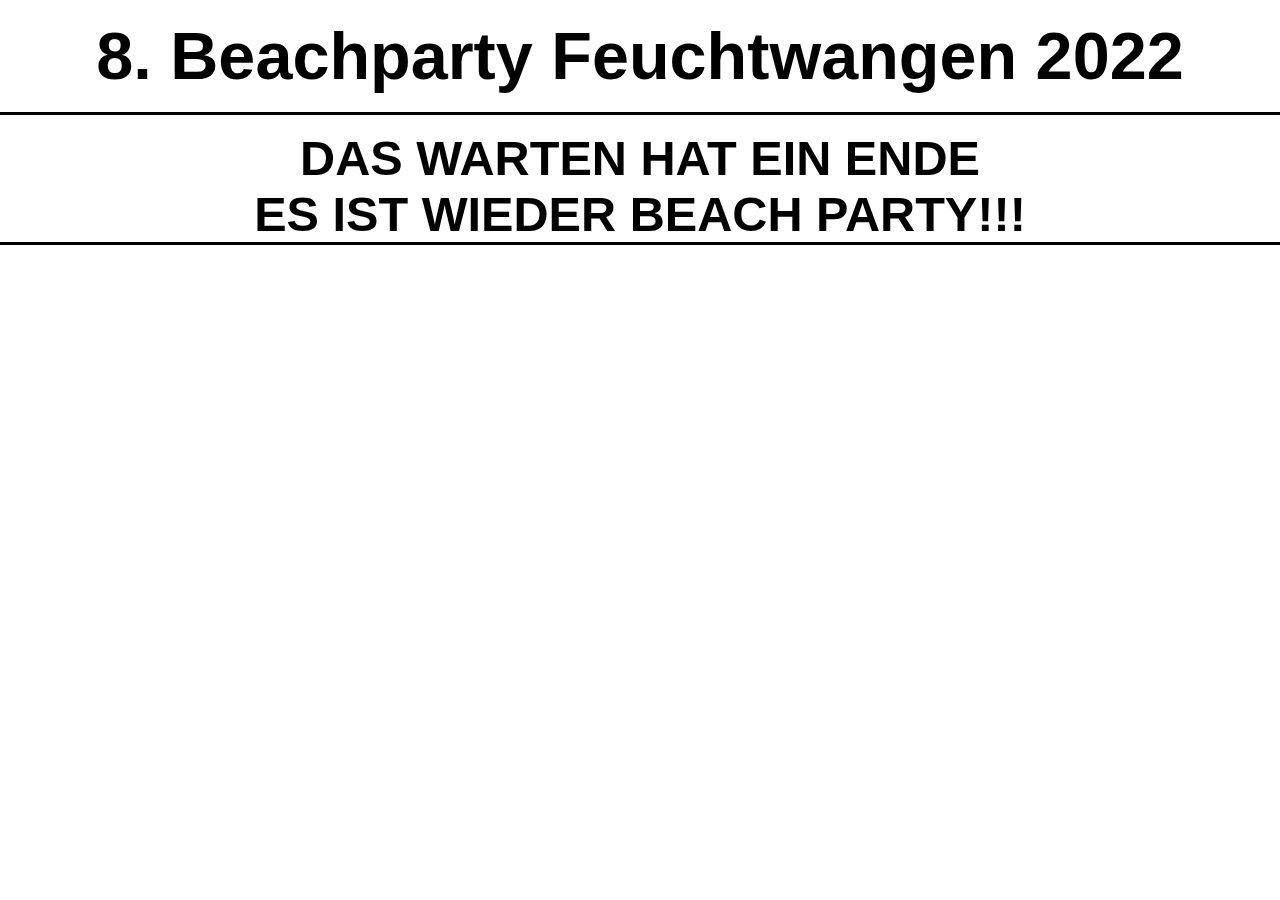
==== index.html @ 919cfe65 "init" ====
<!DOCTYPE html>
<html lang="de-DE" dir="ltr">
	<head>
		<meta charset="UTF-8"/>
		<title>Beachparty Feuchtwangen 2022</title>
		<meta http-equiv="x-ua-compatible" content="IE=edge" />
		<meta name="viewport" content="width=device-width, initial-scale=1" />
		<link rel="stylesheet" href="main.css" />
	</head>
	<body>
		<img src="images/beachparty-feuchtwangen-2022.jpg" alt="Facebook-Veranstaltung Beachparty 2022 in Feuchtwangen" title="Beachparty Veranstaltung 2022 in Feuchtwangen" />
		<h1>8. Beachparty Feuchtwangen 2022</h1>
		<h3>DAS WARTEN HAT EIN ENDE<br/>
		ES IST WIEDER BEACH PARTY!!!</h3>
                <div class="content">
                    <div class="lineup">
                        LINE-UP
                        <ul>
                            <li>
                                DJ Martines
                            </li>
                            <li>
                                DJ beFurious
                            </li>
                        </ul>
                    </div>
                </div>
	</body>
</html>
---- main.css ----
body,html{overflow-x:hidden;width:100%;min-height:100%;margin:0;padding:0;font-family:Inter,Helvetica,Arial}img{width:340%;left:-45%;position:absolute;z-index:-99}h1{color:#000;font-size:5.2vw;text-align:center;padding:0;margin:18px 0 0 0;font-weight:700}h3{font-size:3.8vw;text-align:center;margin:18px 0 0 0;padding:15px 0 0 0;border-top:3px solid #000;border-bottom:3px solid #000}.content{margin:60px 7% 0 7%;color:#fff;font-size:2.45vw}.content .lineup{font-weight:700}.content .lineup ul{font-weight:400;list-style-type:none;padding:0;margin:15px 0 0 0}/*# sourceMappingURL=main.css.map */
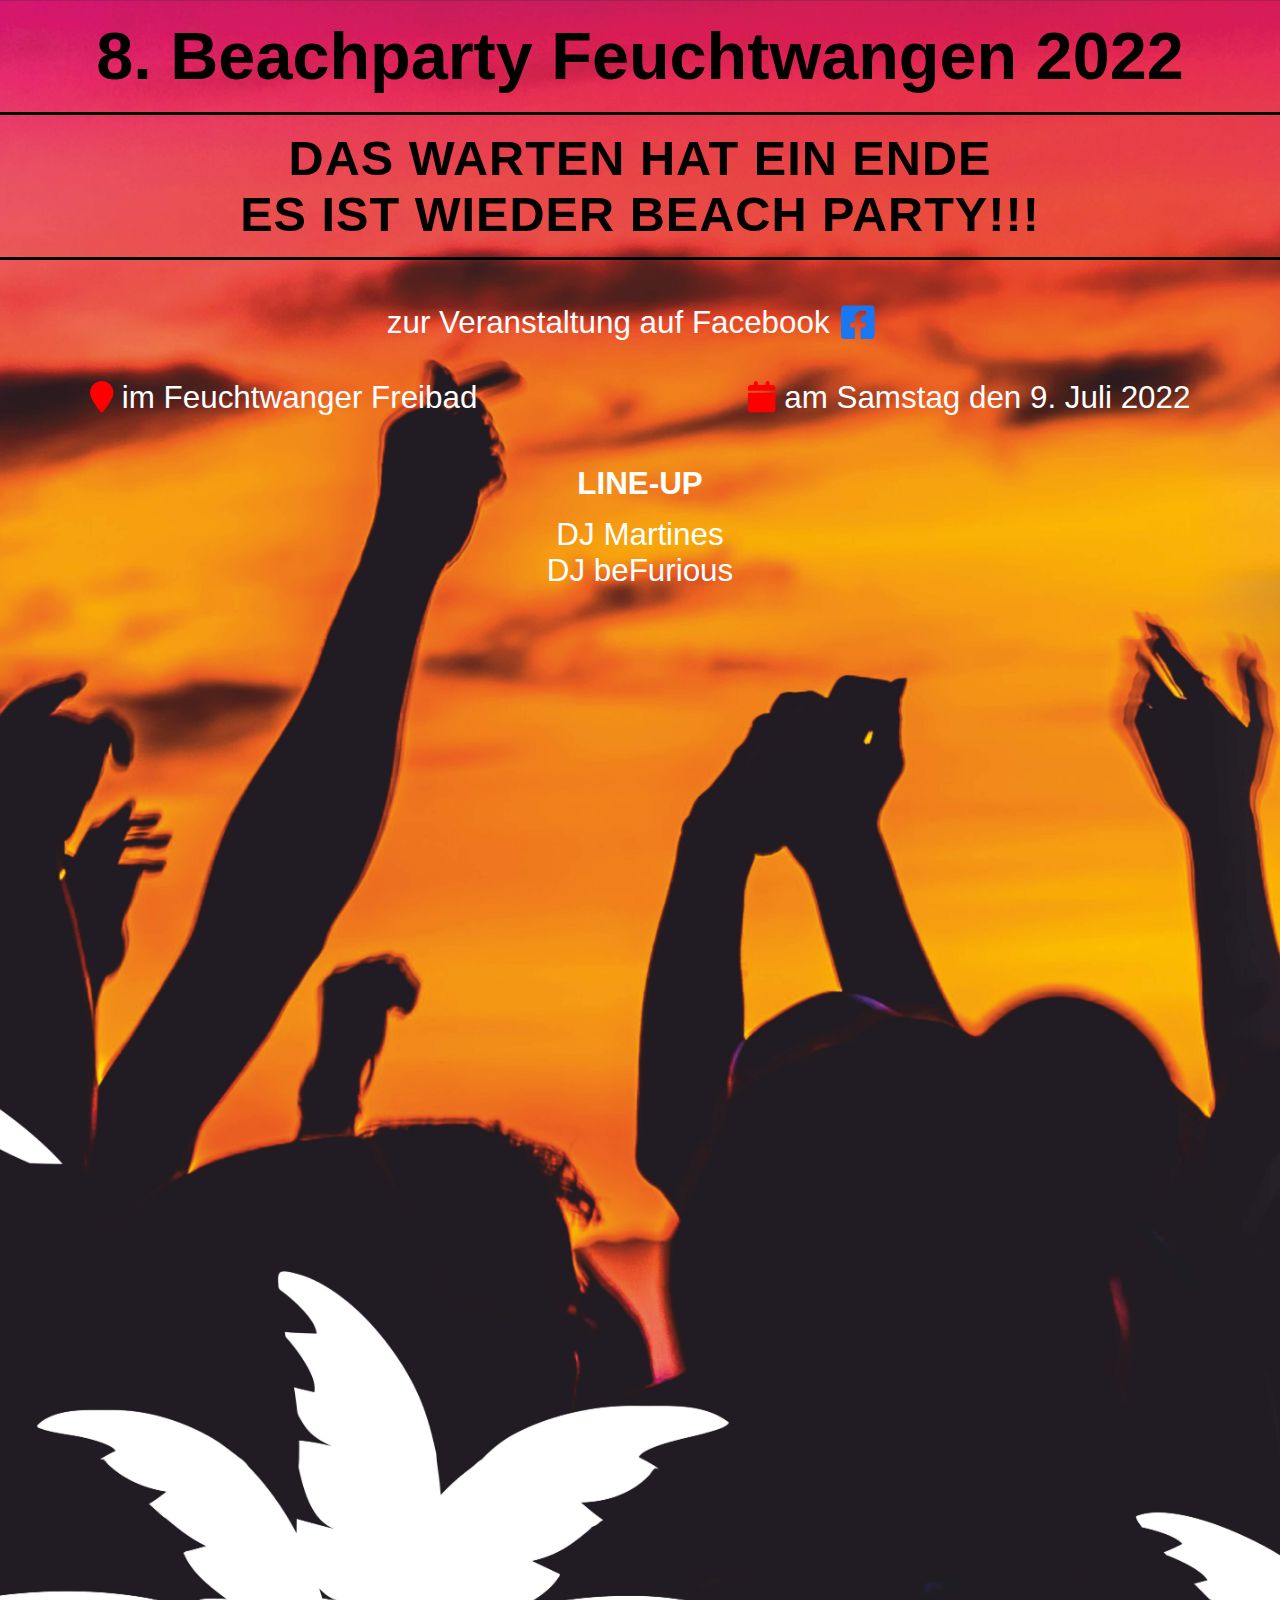
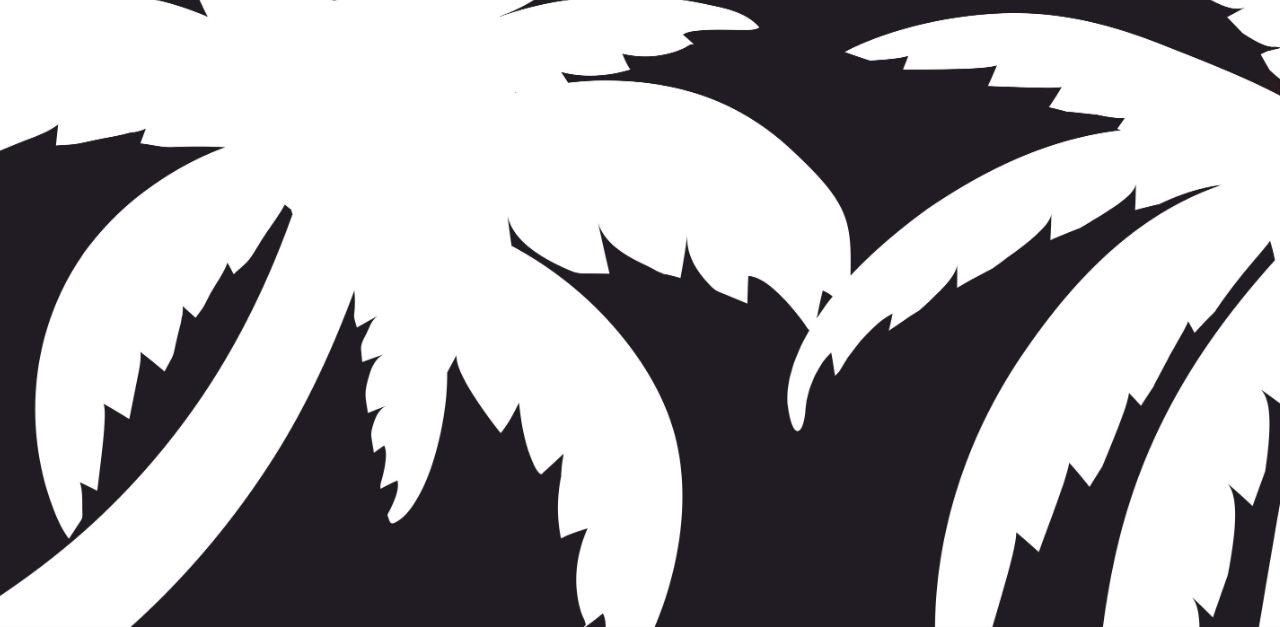
==== commit de02f873: "design ready; mobile next" ====
--- a/index.html
+++ b/index.html
@@ -6,14 +6,36 @@
 		<meta http-equiv="x-ua-compatible" content="IE=edge" />
 		<meta name="viewport" content="width=device-width, initial-scale=1" />
 		<link rel="stylesheet" href="main.css" />
+                <link rel="stylesheet" href="fontawesome-free-6.1.1-web/css/brands.min.css" />
+                <link rel="stylesheet" href="fontawesome-free-6.1.1-web/css/solid.min.css" />
+                
+                <meta name="description" content="Veranstaltung der 8. Beachparty in Feuchtwangen" />
+                <meta name="robots" content="index, follow" />
+                <meta name="keywords" content="Party, Veranstaltung, Feier, Feuchtwangen, Dinkelsbühl, Crailsheim, Ansbach, Beachparty, Festival, DJ, Strand, Beach, Cocktail, Bier, Rave, Freibad" />
 	</head>
 	<body>
-		<img src="images/beachparty-feuchtwangen-2022.jpg" alt="Facebook-Veranstaltung Beachparty 2022 in Feuchtwangen" title="Beachparty Veranstaltung 2022 in Feuchtwangen" />
+		<img src="images/beachparty-feuchtwangen-2022_small.jpg" alt="Facebook-Veranstaltung Beachparty 2022 in Feuchtwangen" title="Beachparty 2022 in Feuchtwangen" />
 		<h1>8. Beachparty Feuchtwangen 2022</h1>
 		<h3>DAS WARTEN HAT EIN ENDE<br/>
 		ES IST WIEDER BEACH PARTY!!!</h3>
                 <div class="content">
-                    <div class="lineup">
+                    <div class="facebook">
+                        <a href="https://www.facebook.com/events/763265378175447">
+                            <span class="facebook-text">zur Veranstaltung auf Facebook</span>
+                            <div class="facebook-icon-wrapper"><i class="fa-brands fa-facebook-square"></i></div>
+                            <div class="clearfix"></div>
+                        </a>
+                    </div>
+                    <div class="before">
+                        <div class="place">
+                            <div class="icon-wrapper"><i class="fa-solid fa-location-pin"></i></div> im Feuchtwanger Freibad
+                        </div>
+                        <div class="time">
+                            <div class="icon-wrapper"><i class="fa-solid fa-calendar"></i></div> am Samstag den 9. Juli 2022
+                        </div>
+                    </div>
+                    <div class="after">
+                        <div class="lineup">
                         LINE-UP
                         <ul>
                             <li>
@@ -24,6 +46,9 @@
                             </li>
                         </ul>
                     </div>
+                    </div>
                 </div>
+                
+                <script src="fontawesome-free-6.1.1-web/js/all.js" type="text/javascript"></script>
 	</body>
 </html>
--- a/main.css
+++ b/main.css
@@ -1 +1 @@
-body,html{overflow-x:hidden;width:100%;min-height:100%;margin:0;padding:0;font-family:Inter,Helvetica,Arial}img{width:340%;left:-45%;position:absolute;z-index:-99}h1{color:#000;font-size:5.2vw;text-align:center;padding:0;margin:18px 0 0 0;font-weight:700}h3{font-size:3.8vw;text-align:center;margin:18px 0 0 0;padding:15px 0 0 0;border-top:3px solid #000;border-bottom:3px solid #000}.content{margin:60px 7% 0 7%;color:#fff;font-size:2.45vw}.content .lineup{font-weight:700}.content .lineup ul{font-weight:400;list-style-type:none;padding:0;margin:15px 0 0 0}/*# sourceMappingURL=main.css.map */+*{box-sizing:border-box}body,html{overflow-x:hidden;overflow-y:hidden;width:100%;min-height:100%;margin:0;padding:0;font-family:Inter,Helvetica,Arial}img{width:340%;left:-45%;position:absolute;z-index:-99}h1{color:#000;font-size:5.2vw;text-align:center;padding:0;margin:18px 0 0 0;font-weight:700}h3{font-size:3.8vw;text-align:center;margin:18px 0 0 0;padding:15px 0 15px 0;border-top:3px solid #000;border-bottom:3px solid #000;letter-spacing:1px}.content{margin:45px 7% 0 7%;color:#fff;font-size:2.45vw}.content .facebook{text-align:center;margin:0 0 35px 0}.content .facebook a{display:inline-block;color:#fff;text-decoration:none;transition:all .3s ease;transition-property:color,transform;width:46%;text-align:center}.content .facebook a:hover{color:#1b76f2;transform:scale(1.2)}.content .facebook a .facebook-text{float:left}.content .facebook a .facebook-icon-wrapper svg{color:#1b76f2;font-size:3vw;margin:-.3% 0 0 -1.25%}.content .before{display:grid;grid-template-columns:50% 50%}.content .before .time{text-align:right}.content .before .icon-wrapper{display:inline-block;color:red}.content .after{margin:50px 0 0 0;text-align:center}.content .after .lineup{font-weight:700}.content .after .lineup ul{font-weight:400;list-style-type:none;padding:0;margin:15px 0 0 0}.clearfix{margin:0!important;padding:0!important;width:0!important;height:0!important;clear:both}/*# sourceMappingURL=main.css.map */--- a/fontawesome-free-6.1.1-web/css/brands.min.css
+++ b/fontawesome-free-6.1.1-web/css/brands.min.css
@@ -0,0 +1,6 @@
+/*!
+ * Font Awesome Free 6.1.1 by @fontawesome - https://fontawesome.com
+ * License - https://fontawesome.com/license/free (Icons: CC BY 4.0, Fonts: SIL OFL 1.1, Code: MIT License)
+ * Copyright 2022 Fonticons, Inc.
+ */
+:host,:root{--fa-font-brands:normal 400 1em/1 "Font Awesome 6 Brands"}@font-face{font-family:"Font Awesome 6 Brands";font-style:normal;font-weight:400;font-display:block;src:url(../webfonts/fa-brands-400.woff2) format("woff2"),url(../webfonts/fa-brands-400.ttf) format("truetype")}.fa-brands,.fab{font-family:"Font Awesome 6 Brands";font-weight:400}.fa-42-group:before,.fa-innosoft:before{content:"\e080"}.fa-500px:before{content:"\f26e"}.fa-accessible-icon:before{content:"\f368"}.fa-accusoft:before{content:"\f369"}.fa-adn:before{content:"\f170"}.fa-adversal:before{content:"\f36a"}.fa-affiliatetheme:before{content:"\f36b"}.fa-airbnb:before{content:"\f834"}.fa-algolia:before{content:"\f36c"}.fa-alipay:before{content:"\f642"}.fa-amazon:before{content:"\f270"}.fa-amazon-pay:before{content:"\f42c"}.fa-amilia:before{content:"\f36d"}.fa-android:before{content:"\f17b"}.fa-angellist:before{content:"\f209"}.fa-angrycreative:before{content:"\f36e"}.fa-angular:before{content:"\f420"}.fa-app-store:before{content:"\f36f"}.fa-app-store-ios:before{content:"\f370"}.fa-apper:before{content:"\f371"}.fa-apple:before{content:"\f179"}.fa-apple-pay:before{content:"\f415"}.fa-artstation:before{content:"\f77a"}.fa-asymmetrik:before{content:"\f372"}.fa-atlassian:before{content:"\f77b"}.fa-audible:before{content:"\f373"}.fa-autoprefixer:before{content:"\f41c"}.fa-avianex:before{content:"\f374"}.fa-aviato:before{content:"\f421"}.fa-aws:before{content:"\f375"}.fa-bandcamp:before{content:"\f2d5"}.fa-battle-net:before{content:"\f835"}.fa-behance:before{content:"\f1b4"}.fa-behance-square:before{content:"\f1b5"}.fa-bilibili:before{content:"\e3d9"}.fa-bimobject:before{content:"\f378"}.fa-bitbucket:before{content:"\f171"}.fa-bitcoin:before{content:"\f379"}.fa-bity:before{content:"\f37a"}.fa-black-tie:before{content:"\f27e"}.fa-blackberry:before{content:"\f37b"}.fa-blogger:before{content:"\f37c"}.fa-blogger-b:before{content:"\f37d"}.fa-bluetooth:before{content:"\f293"}.fa-bluetooth-b:before{content:"\f294"}.fa-bootstrap:before{content:"\f836"}.fa-bots:before{content:"\e340"}.fa-btc:before{content:"\f15a"}.fa-buffer:before{content:"\f837"}.fa-buromobelexperte:before{content:"\f37f"}.fa-buy-n-large:before{content:"\f8a6"}.fa-buysellads:before{content:"\f20d"}.fa-canadian-maple-leaf:before{content:"\f785"}.fa-cc-amazon-pay:before{content:"\f42d"}.fa-cc-amex:before{content:"\f1f3"}.fa-cc-apple-pay:before{content:"\f416"}.fa-cc-diners-club:before{content:"\f24c"}.fa-cc-discover:before{content:"\f1f2"}.fa-cc-jcb:before{content:"\f24b"}.fa-cc-mastercard:before{content:"\f1f1"}.fa-cc-paypal:before{content:"\f1f4"}.fa-cc-stripe:before{content:"\f1f5"}.fa-cc-visa:before{content:"\f1f0"}.fa-centercode:before{content:"\f380"}.fa-centos:before{content:"\f789"}.fa-chrome:before{content:"\f268"}.fa-chromecast:before{content:"\f838"}.fa-cloudflare:before{content:"\e07d"}.fa-cloudscale:before{content:"\f383"}.fa-cloudsmith:before{content:"\f384"}.fa-cloudversify:before{content:"\f385"}.fa-cmplid:before{content:"\e360"}.fa-codepen:before{content:"\f1cb"}.fa-codiepie:before{content:"\f284"}.fa-confluence:before{content:"\f78d"}.fa-connectdevelop:before{content:"\f20e"}.fa-contao:before{content:"\f26d"}.fa-cotton-bureau:before{content:"\f89e"}.fa-cpanel:before{content:"\f388"}.fa-creative-commons:before{content:"\f25e"}.fa-creative-commons-by:before{content:"\f4e7"}.fa-creative-commons-nc:before{content:"\f4e8"}.fa-creative-commons-nc-eu:before{content:"\f4e9"}.fa-creative-commons-nc-jp:before{content:"\f4ea"}.fa-creative-commons-nd:before{content:"\f4eb"}.fa-creative-commons-pd:before{content:"\f4ec"}.fa-creative-commons-pd-alt:before{content:"\f4ed"}.fa-creative-commons-remix:before{content:"\f4ee"}.fa-creative-commons-sa:before{content:"\f4ef"}.fa-creative-commons-sampling:before{content:"\f4f0"}.fa-creative-commons-sampling-plus:before{content:"\f4f1"}.fa-creative-commons-share:before{content:"\f4f2"}.fa-creative-commons-zero:before{content:"\f4f3"}.fa-critical-role:before{content:"\f6c9"}.fa-css3:before{content:"\f13c"}.fa-css3-alt:before{content:"\f38b"}.fa-cuttlefish:before{content:"\f38c"}.fa-d-and-d:before{content:"\f38d"}.fa-d-and-d-beyond:before{content:"\f6ca"}.fa-dailymotion:before{content:"\e052"}.fa-dashcube:before{content:"\f210"}.fa-deezer:before{content:"\e077"}.fa-delicious:before{content:"\f1a5"}.fa-deploydog:before{content:"\f38e"}.fa-deskpro:before{content:"\f38f"}.fa-dev:before{content:"\f6cc"}.fa-deviantart:before{content:"\f1bd"}.fa-dhl:before{content:"\f790"}.fa-diaspora:before{content:"\f791"}.fa-digg:before{content:"\f1a6"}.fa-digital-ocean:before{content:"\f391"}.fa-discord:before{content:"\f392"}.fa-discourse:before{content:"\f393"}.fa-dochub:before{content:"\f394"}.fa-docker:before{content:"\f395"}.fa-draft2digital:before{content:"\f396"}.fa-dribbble:before{content:"\f17d"}.fa-dribbble-square:before{content:"\f397"}.fa-dropbox:before{content:"\f16b"}.fa-drupal:before{content:"\f1a9"}.fa-dyalog:before{content:"\f399"}.fa-earlybirds:before{content:"\f39a"}.fa-ebay:before{content:"\f4f4"}.fa-edge:before{content:"\f282"}.fa-edge-legacy:before{content:"\e078"}.fa-elementor:before{content:"\f430"}.fa-ello:before{content:"\f5f1"}.fa-ember:before{content:"\f423"}.fa-empire:before{content:"\f1d1"}.fa-envira:before{content:"\f299"}.fa-erlang:before{content:"\f39d"}.fa-ethereum:before{content:"\f42e"}.fa-etsy:before{content:"\f2d7"}.fa-evernote:before{content:"\f839"}.fa-expeditedssl:before{content:"\f23e"}.fa-facebook:before{content:"\f09a"}.fa-facebook-f:before{content:"\f39e"}.fa-facebook-messenger:before{content:"\f39f"}.fa-facebook-square:before{content:"\f082"}.fa-fantasy-flight-games:before{content:"\f6dc"}.fa-fedex:before{content:"\f797"}.fa-fedora:before{content:"\f798"}.fa-figma:before{content:"\f799"}.fa-firefox:before{content:"\f269"}.fa-firefox-browser:before{content:"\e007"}.fa-first-order:before{content:"\f2b0"}.fa-first-order-alt:before{content:"\f50a"}.fa-firstdraft:before{content:"\f3a1"}.fa-flickr:before{content:"\f16e"}.fa-flipboard:before{content:"\f44d"}.fa-fly:before{content:"\f417"}.fa-font-awesome-flag:before,.fa-font-awesome-logo-full:before,.fa-font-awesome:before{content:"\f2b4"}.fa-fonticons:before{content:"\f280"}.fa-fonticons-fi:before{content:"\f3a2"}.fa-fort-awesome:before{content:"\f286"}.fa-fort-awesome-alt:before{content:"\f3a3"}.fa-forumbee:before{content:"\f211"}.fa-foursquare:before{content:"\f180"}.fa-free-code-camp:before{content:"\f2c5"}.fa-freebsd:before{content:"\f3a4"}.fa-fulcrum:before{content:"\f50b"}.fa-galactic-republic:before{content:"\f50c"}.fa-galactic-senate:before{content:"\f50d"}.fa-get-pocket:before{content:"\f265"}.fa-gg:before{content:"\f260"}.fa-gg-circle:before{content:"\f261"}.fa-git:before{content:"\f1d3"}.fa-git-alt:before{content:"\f841"}.fa-git-square:before{content:"\f1d2"}.fa-github:before{content:"\f09b"}.fa-github-alt:before{content:"\f113"}.fa-github-square:before{content:"\f092"}.fa-gitkraken:before{content:"\f3a6"}.fa-gitlab:before{content:"\f296"}.fa-gitter:before{content:"\f426"}.fa-glide:before{content:"\f2a5"}.fa-glide-g:before{content:"\f2a6"}.fa-gofore:before{content:"\f3a7"}.fa-golang:before{content:"\e40f"}.fa-goodreads:before{content:"\f3a8"}.fa-goodreads-g:before{content:"\f3a9"}.fa-google:before{content:"\f1a0"}.fa-google-drive:before{content:"\f3aa"}.fa-google-pay:before{content:"\e079"}.fa-google-play:before{content:"\f3ab"}.fa-google-plus:before{content:"\f2b3"}.fa-google-plus-g:before{content:"\f0d5"}.fa-google-plus-square:before{content:"\f0d4"}.fa-google-wallet:before{content:"\f1ee"}.fa-gratipay:before{content:"\f184"}.fa-grav:before{content:"\f2d6"}.fa-gripfire:before{content:"\f3ac"}.fa-grunt:before{content:"\f3ad"}.fa-guilded:before{content:"\e07e"}.fa-gulp:before{content:"\f3ae"}.fa-hacker-news:before{content:"\f1d4"}.fa-hacker-news-square:before{content:"\f3af"}.fa-hackerrank:before{content:"\f5f7"}.fa-hashnode:before{content:"\e499"}.fa-hips:before{content:"\f452"}.fa-hire-a-helper:before{content:"\f3b0"}.fa-hive:before{content:"\e07f"}.fa-hooli:before{content:"\f427"}.fa-hornbill:before{content:"\f592"}.fa-hotjar:before{content:"\f3b1"}.fa-houzz:before{content:"\f27c"}.fa-html5:before{content:"\f13b"}.fa-hubspot:before{content:"\f3b2"}.fa-ideal:before{content:"\e013"}.fa-imdb:before{content:"\f2d8"}.fa-instagram:before{content:"\f16d"}.fa-instagram-square:before{content:"\e055"}.fa-instalod:before{content:"\e081"}.fa-intercom:before{content:"\f7af"}.fa-internet-explorer:before{content:"\f26b"}.fa-invision:before{content:"\f7b0"}.fa-ioxhost:before{content:"\f208"}.fa-itch-io:before{content:"\f83a"}.fa-itunes:before{content:"\f3b4"}.fa-itunes-note:before{content:"\f3b5"}.fa-java:before{content:"\f4e4"}.fa-jedi-order:before{content:"\f50e"}.fa-jenkins:before{content:"\f3b6"}.fa-jira:before{content:"\f7b1"}.fa-joget:before{content:"\f3b7"}.fa-joomla:before{content:"\f1aa"}.fa-js:before{content:"\f3b8"}.fa-js-square:before{content:"\f3b9"}.fa-jsfiddle:before{content:"\f1cc"}.fa-kaggle:before{content:"\f5fa"}.fa-keybase:before{content:"\f4f5"}.fa-keycdn:before{content:"\f3ba"}.fa-kickstarter:before{content:"\f3bb"}.fa-kickstarter-k:before{content:"\f3bc"}.fa-korvue:before{content:"\f42f"}.fa-laravel:before{content:"\f3bd"}.fa-lastfm:before{content:"\f202"}.fa-lastfm-square:before{content:"\f203"}.fa-leanpub:before{content:"\f212"}.fa-less:before{content:"\f41d"}.fa-line:before{content:"\f3c0"}.fa-linkedin:before{content:"\f08c"}.fa-linkedin-in:before{content:"\f0e1"}.fa-linode:before{content:"\f2b8"}.fa-linux:before{content:"\f17c"}.fa-lyft:before{content:"\f3c3"}.fa-magento:before{content:"\f3c4"}.fa-mailchimp:before{content:"\f59e"}.fa-mandalorian:before{content:"\f50f"}.fa-markdown:before{content:"\f60f"}.fa-mastodon:before{content:"\f4f6"}.fa-maxcdn:before{content:"\f136"}.fa-mdb:before{content:"\f8ca"}.fa-medapps:before{content:"\f3c6"}.fa-medium-m:before,.fa-medium:before{content:"\f23a"}.fa-medrt:before{content:"\f3c8"}.fa-meetup:before{content:"\f2e0"}.fa-megaport:before{content:"\f5a3"}.fa-mendeley:before{content:"\f7b3"}.fa-microblog:before{content:"\e01a"}.fa-microsoft:before{content:"\f3ca"}.fa-mix:before{content:"\f3cb"}.fa-mixcloud:before{content:"\f289"}.fa-mixer:before{content:"\e056"}.fa-mizuni:before{content:"\f3cc"}.fa-modx:before{content:"\f285"}.fa-monero:before{content:"\f3d0"}.fa-napster:before{content:"\f3d2"}.fa-neos:before{content:"\f612"}.fa-nfc-directional:before{content:"\e530"}.fa-nfc-symbol:before{content:"\e531"}.fa-nimblr:before{content:"\f5a8"}.fa-node:before{content:"\f419"}.fa-node-js:before{content:"\f3d3"}.fa-npm:before{content:"\f3d4"}.fa-ns8:before{content:"\f3d5"}.fa-nutritionix:before{content:"\f3d6"}.fa-octopus-deploy:before{content:"\e082"}.fa-odnoklassniki:before{content:"\f263"}.fa-odnoklassniki-square:before{content:"\f264"}.fa-old-republic:before{content:"\f510"}.fa-opencart:before{content:"\f23d"}.fa-openid:before{content:"\f19b"}.fa-opera:before{content:"\f26a"}.fa-optin-monster:before{content:"\f23c"}.fa-orcid:before{content:"\f8d2"}.fa-osi:before{content:"\f41a"}.fa-padlet:before{content:"\e4a0"}.fa-page4:before{content:"\f3d7"}.fa-pagelines:before{content:"\f18c"}.fa-palfed:before{content:"\f3d8"}.fa-patreon:before{content:"\f3d9"}.fa-paypal:before{content:"\f1ed"}.fa-perbyte:before{content:"\e083"}.fa-periscope:before{content:"\f3da"}.fa-phabricator:before{content:"\f3db"}.fa-phoenix-framework:before{content:"\f3dc"}.fa-phoenix-squadron:before{content:"\f511"}.fa-php:before{content:"\f457"}.fa-pied-piper:before{content:"\f2ae"}.fa-pied-piper-alt:before{content:"\f1a8"}.fa-pied-piper-hat:before{content:"\f4e5"}.fa-pied-piper-pp:before{content:"\f1a7"}.fa-pied-piper-square:before{content:"\e01e"}.fa-pinterest:before{content:"\f0d2"}.fa-pinterest-p:before{content:"\f231"}.fa-pinterest-square:before{content:"\f0d3"}.fa-pix:before{content:"\e43a"}.fa-playstation:before{content:"\f3df"}.fa-product-hunt:before{content:"\f288"}.fa-pushed:before{content:"\f3e1"}.fa-python:before{content:"\f3e2"}.fa-qq:before{content:"\f1d6"}.fa-quinscape:before{content:"\f459"}.fa-quora:before{content:"\f2c4"}.fa-r-project:before{content:"\f4f7"}.fa-raspberry-pi:before{content:"\f7bb"}.fa-ravelry:before{content:"\f2d9"}.fa-react:before{content:"\f41b"}.fa-reacteurope:before{content:"\f75d"}.fa-readme:before{content:"\f4d5"}.fa-rebel:before{content:"\f1d0"}.fa-red-river:before{content:"\f3e3"}.fa-reddit:before{content:"\f1a1"}.fa-reddit-alien:before{content:"\f281"}.fa-reddit-square:before{content:"\f1a2"}.fa-redhat:before{content:"\f7bc"}.fa-renren:before{content:"\f18b"}.fa-replyd:before{content:"\f3e6"}.fa-researchgate:before{content:"\f4f8"}.fa-resolving:before{content:"\f3e7"}.fa-rev:before{content:"\f5b2"}.fa-rocketchat:before{content:"\f3e8"}.fa-rockrms:before{content:"\f3e9"}.fa-rust:before{content:"\e07a"}.fa-safari:before{content:"\f267"}.fa-salesforce:before{content:"\f83b"}.fa-sass:before{content:"\f41e"}.fa-schlix:before{content:"\f3ea"}.fa-screenpal:before{content:"\e570"}.fa-scribd:before{content:"\f28a"}.fa-searchengin:before{content:"\f3eb"}.fa-sellcast:before{content:"\f2da"}.fa-sellsy:before{content:"\f213"}.fa-servicestack:before{content:"\f3ec"}.fa-shirtsinbulk:before{content:"\f214"}.fa-shopify:before{content:"\e057"}.fa-shopware:before{content:"\f5b5"}.fa-simplybuilt:before{content:"\f215"}.fa-sistrix:before{content:"\f3ee"}.fa-sith:before{content:"\f512"}.fa-sitrox:before{content:"\e44a"}.fa-sketch:before{content:"\f7c6"}.fa-skyatlas:before{content:"\f216"}.fa-skype:before{content:"\f17e"}.fa-slack-hash:before,.fa-slack:before{content:"\f198"}.fa-slideshare:before{content:"\f1e7"}.fa-snapchat-ghost:before,.fa-snapchat:before{content:"\f2ab"}.fa-snapchat-square:before{content:"\f2ad"}.fa-soundcloud:before{content:"\f1be"}.fa-sourcetree:before{content:"\f7d3"}.fa-speakap:before{content:"\f3f3"}.fa-speaker-deck:before{content:"\f83c"}.fa-spotify:before{content:"\f1bc"}.fa-square-font-awesome:before{content:"\f425"}.fa-font-awesome-alt:before,.fa-square-font-awesome-stroke:before{content:"\f35c"}.fa-squarespace:before{content:"\f5be"}.fa-stack-exchange:before{content:"\f18d"}.fa-stack-overflow:before{content:"\f16c"}.fa-stackpath:before{content:"\f842"}.fa-staylinked:before{content:"\f3f5"}.fa-steam:before{content:"\f1b6"}.fa-steam-square:before{content:"\f1b7"}.fa-steam-symbol:before{content:"\f3f6"}.fa-sticker-mule:before{content:"\f3f7"}.fa-strava:before{content:"\f428"}.fa-stripe:before{content:"\f429"}.fa-stripe-s:before{content:"\f42a"}.fa-studiovinari:before{content:"\f3f8"}.fa-stumbleupon:before{content:"\f1a4"}.fa-stumbleupon-circle:before{content:"\f1a3"}.fa-superpowers:before{content:"\f2dd"}.fa-supple:before{content:"\f3f9"}.fa-suse:before{content:"\f7d6"}.fa-swift:before{content:"\f8e1"}.fa-symfony:before{content:"\f83d"}.fa-teamspeak:before{content:"\f4f9"}.fa-telegram-plane:before,.fa-telegram:before{content:"\f2c6"}.fa-tencent-weibo:before{content:"\f1d5"}.fa-the-red-yeti:before{content:"\f69d"}.fa-themeco:before{content:"\f5c6"}.fa-themeisle:before{content:"\f2b2"}.fa-think-peaks:before{content:"\f731"}.fa-tiktok:before{content:"\e07b"}.fa-trade-federation:before{content:"\f513"}.fa-trello:before{content:"\f181"}.fa-tumblr:before{content:"\f173"}.fa-tumblr-square:before{content:"\f174"}.fa-twitch:before{content:"\f1e8"}.fa-twitter:before{content:"\f099"}.fa-twitter-square:before{content:"\f081"}.fa-typo3:before{content:"\f42b"}.fa-uber:before{content:"\f402"}.fa-ubuntu:before{content:"\f7df"}.fa-uikit:before{content:"\f403"}.fa-umbraco:before{content:"\f8e8"}.fa-uncharted:before{content:"\e084"}.fa-uniregistry:before{content:"\f404"}.fa-unity:before{content:"\e049"}.fa-unsplash:before{content:"\e07c"}.fa-untappd:before{content:"\f405"}.fa-ups:before{content:"\f7e0"}.fa-usb:before{content:"\f287"}.fa-usps:before{content:"\f7e1"}.fa-ussunnah:before{content:"\f407"}.fa-vaadin:before{content:"\f408"}.fa-viacoin:before{content:"\f237"}.fa-viadeo:before{content:"\f2a9"}.fa-viadeo-square:before{content:"\f2aa"}.fa-viber:before{content:"\f409"}.fa-vimeo:before{content:"\f40a"}.fa-vimeo-square:before{content:"\f194"}.fa-vimeo-v:before{content:"\f27d"}.fa-vine:before{content:"\f1ca"}.fa-vk:before{content:"\f189"}.fa-vnv:before{content:"\f40b"}.fa-vuejs:before{content:"\f41f"}.fa-watchman-monitoring:before{content:"\e087"}.fa-waze:before{content:"\f83f"}.fa-weebly:before{content:"\f5cc"}.fa-weibo:before{content:"\f18a"}.fa-weixin:before{content:"\f1d7"}.fa-whatsapp:before{content:"\f232"}.fa-whatsapp-square:before{content:"\f40c"}.fa-whmcs:before{content:"\f40d"}.fa-wikipedia-w:before{content:"\f266"}.fa-windows:before{content:"\f17a"}.fa-wirsindhandwerk:before,.fa-wsh:before{content:"\e2d0"}.fa-wix:before{content:"\f5cf"}.fa-wizards-of-the-coast:before{content:"\f730"}.fa-wodu:before{content:"\e088"}.fa-wolf-pack-battalion:before{content:"\f514"}.fa-wordpress:before{content:"\f19a"}.fa-wordpress-simple:before{content:"\f411"}.fa-wpbeginner:before{content:"\f297"}.fa-wpexplorer:before{content:"\f2de"}.fa-wpforms:before{content:"\f298"}.fa-wpressr:before{content:"\f3e4"}.fa-xbox:before{content:"\f412"}.fa-xing:before{content:"\f168"}.fa-xing-square:before{content:"\f169"}.fa-y-combinator:before{content:"\f23b"}.fa-yahoo:before{content:"\f19e"}.fa-yammer:before{content:"\f840"}.fa-yandex:before{content:"\f413"}.fa-yandex-international:before{content:"\f414"}.fa-yarn:before{content:"\f7e3"}.fa-yelp:before{content:"\f1e9"}.fa-yoast:before{content:"\f2b1"}.fa-youtube:before{content:"\f167"}.fa-youtube-square:before{content:"\f431"}.fa-zhihu:before{content:"\f63f"}--- a/fontawesome-free-6.1.1-web/css/solid.min.css
+++ b/fontawesome-free-6.1.1-web/css/solid.min.css
@@ -0,0 +1,6 @@
+/*!
+ * Font Awesome Free 6.1.1 by @fontawesome - https://fontawesome.com
+ * License - https://fontawesome.com/license/free (Icons: CC BY 4.0, Fonts: SIL OFL 1.1, Code: MIT License)
+ * Copyright 2022 Fonticons, Inc.
+ */
+:host,:root{--fa-font-solid:normal 900 1em/1 "Font Awesome 6 Free"}@font-face{font-family:"Font Awesome 6 Free";font-style:normal;font-weight:900;font-display:block;src:url(../webfonts/fa-solid-900.woff2) format("woff2"),url(../webfonts/fa-solid-900.ttf) format("truetype")}.fa-solid,.fas{font-family:"Font Awesome 6 Free";font-weight:900}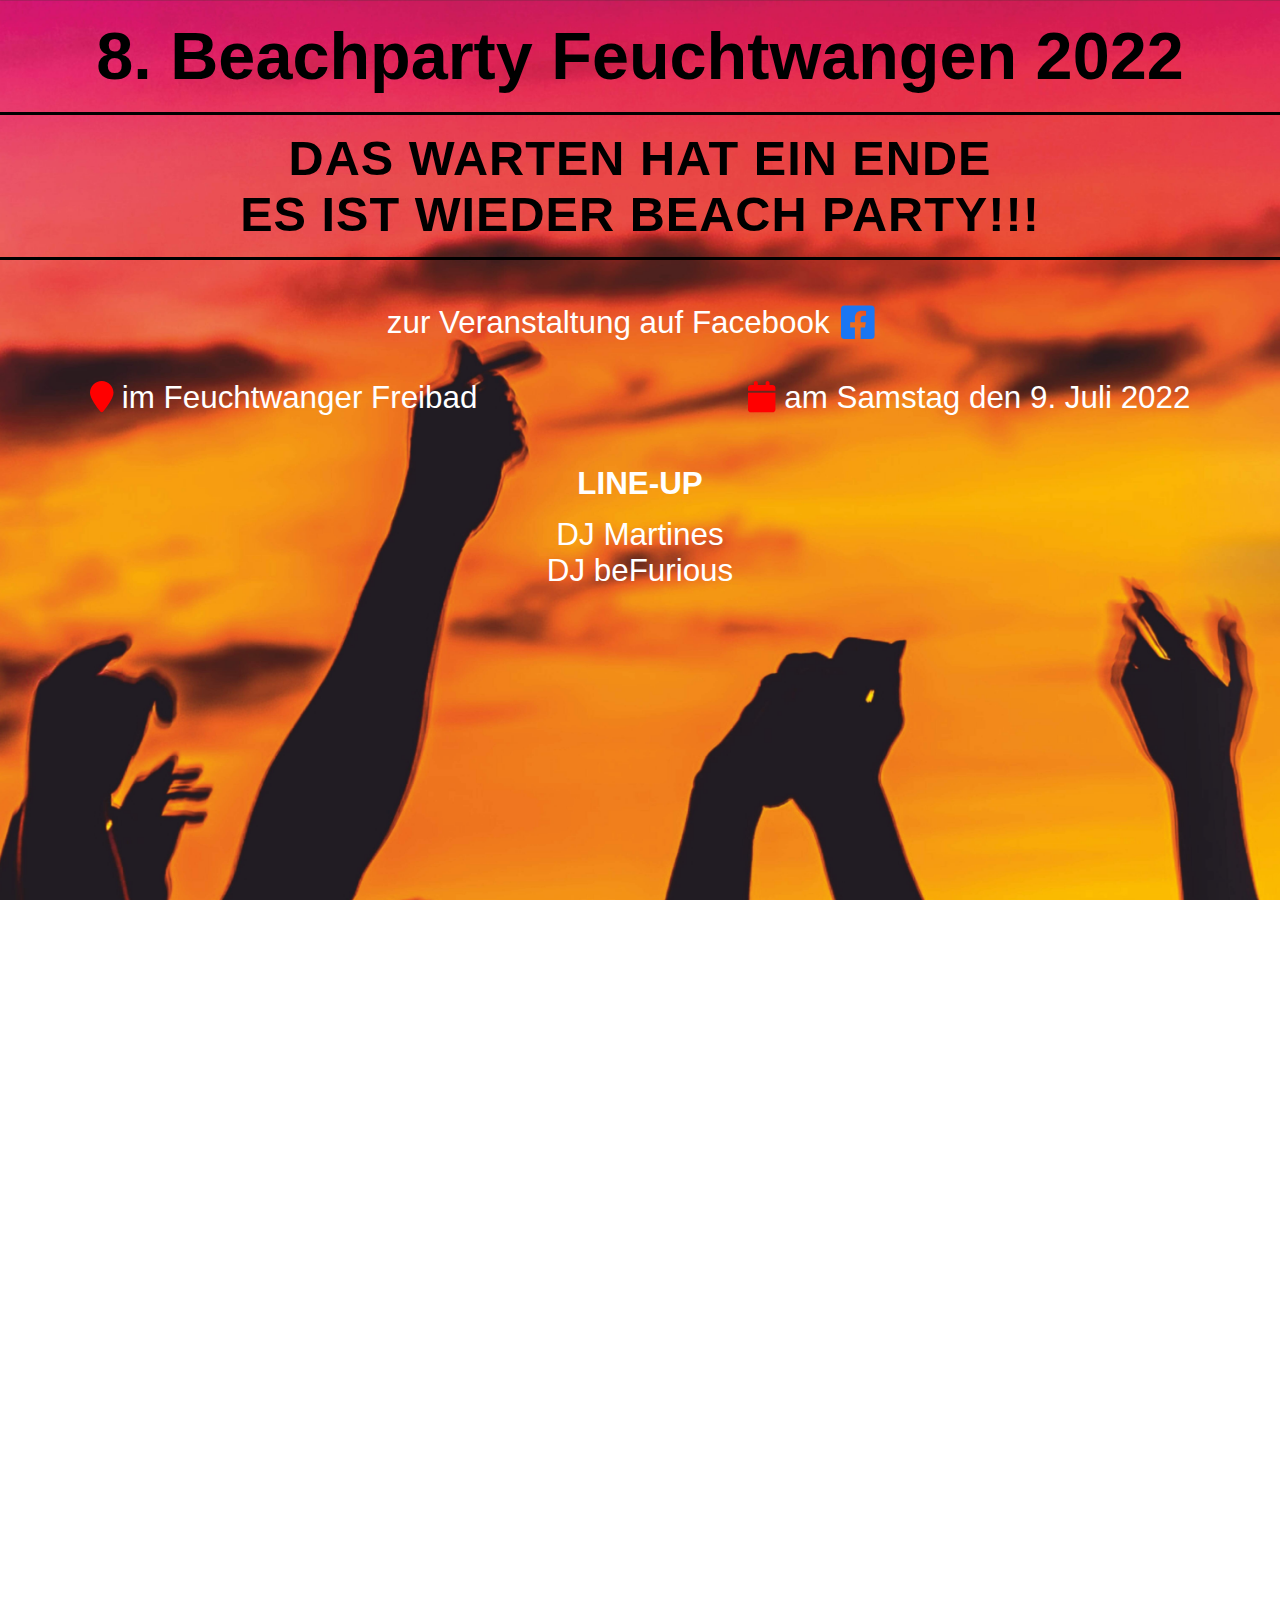
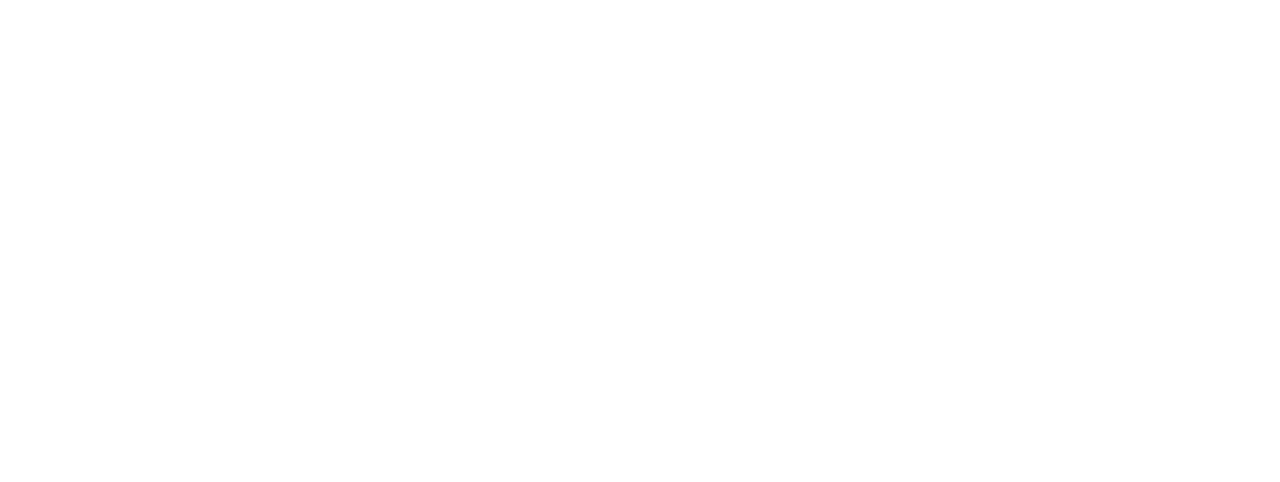
==== commit 329a509d: "robots added" ====
--- a/index.html
+++ b/index.html
@@ -14,7 +14,7 @@
                 <meta name="keywords" content="Party, Veranstaltung, Feier, Feuchtwangen, Dinkelsbühl, Crailsheim, Ansbach, Beachparty, Festival, DJ, Strand, Beach, Cocktail, Bier, Rave, Freibad" />
 	</head>
 	<body>
-		<img src="images/beachparty-feuchtwangen-2022_small.jpg" alt="Facebook-Veranstaltung Beachparty 2022 in Feuchtwangen" title="Beachparty 2022 in Feuchtwangen" />
+		<img src="images/beachparty-feuchtwangen-2022_small_cuted.jpg" class="background" alt="Facebook-Veranstaltung Beachparty 2022 in Feuchtwangen" title="Beachparty 2022 in Feuchtwangen" />
 		<h1>8. Beachparty Feuchtwangen 2022</h1>
 		<h3>DAS WARTEN HAT EIN ENDE<br/>
 		ES IST WIEDER BEACH PARTY!!!</h3>
@@ -50,5 +50,7 @@
                 </div>
                 
                 <script src="fontawesome-free-6.1.1-web/js/all.js" type="text/javascript"></script>
+                <script src="https://ajax.googleapis.com/ajax/libs/jquery/3.6.0/jquery.min.js"></script>
+                <script src="js/background.js" type="text/javascript"></script>
 	</body>
 </html>
--- a/main.css
+++ b/main.css
@@ -1 +1 @@
-*{box-sizing:border-box}body,html{overflow-x:hidden;overflow-y:hidden;width:100%;min-height:100%;margin:0;padding:0;font-family:Inter,Helvetica,Arial}img{width:340%;left:-45%;position:absolute;z-index:-99}h1{color:#000;font-size:5.2vw;text-align:center;padding:0;margin:18px 0 0 0;font-weight:700}h3{font-size:3.8vw;text-align:center;margin:18px 0 0 0;padding:15px 0 15px 0;border-top:3px solid #000;border-bottom:3px solid #000;letter-spacing:1px}.content{margin:45px 7% 0 7%;color:#fff;font-size:2.45vw}.content .facebook{text-align:center;margin:0 0 35px 0}.content .facebook a{display:inline-block;color:#fff;text-decoration:none;transition:all .3s ease;transition-property:color,transform;width:46%;text-align:center}.content .facebook a:hover{color:#1b76f2;transform:scale(1.2)}.content .facebook a .facebook-text{float:left}.content .facebook a .facebook-icon-wrapper svg{color:#1b76f2;font-size:3vw;margin:-.3% 0 0 -1.25%}.content .before{display:grid;grid-template-columns:50% 50%}.content .before .time{text-align:right}.content .before .icon-wrapper{display:inline-block;color:red}.content .after{margin:50px 0 0 0;text-align:center}.content .after .lineup{font-weight:700}.content .after .lineup ul{font-weight:400;list-style-type:none;padding:0;margin:15px 0 0 0}.clearfix{margin:0!important;padding:0!important;width:0!important;height:0!important;clear:both}/*# sourceMappingURL=main.css.map */+*{box-sizing:border-box}body,html{overflow-x:hidden;overflow-y:hidden;width:100%;height:100%;margin:0;padding:0;font-family:Inter,Helvetica,Arial;position:relative}img{width:100%;position:absolute;z-index:-99}h1{color:#000;font-size:5.2vw;text-align:center;padding:0;margin:18px 0 0 0;font-weight:700}h3{font-size:3.8vw;text-align:center;margin:18px 0 0 0;padding:15px 0 15px 0;border-top:3px solid #000;border-bottom:3px solid #000;letter-spacing:1px}.content{margin:45px 7% 0 7%;color:#fff;font-size:2.45vw}.content .facebook{text-align:center;margin:0 0 35px 0}.content .facebook a{display:inline-block;color:#fff;text-decoration:none;transition:all .3s ease;transition-property:color,transform;width:46%;text-align:center}.content .facebook a:hover{color:#1b76f2;transform:scale(1.2)}.content .facebook a .facebook-text{float:left}.content .facebook a .facebook-icon-wrapper svg{color:#1b76f2;font-size:3vw;margin:-.3% 0 0 -1.25%}.content .before{display:grid;grid-template-columns:50% 50%}.content .before .time{text-align:right}.content .before .icon-wrapper{display:inline-block;color:red}.content .after{margin:50px 0 0 0;text-align:center}.content .after .lineup{font-weight:700}.content .after .lineup ul{font-weight:400;list-style-type:none;padding:0;margin:15px 0 0 0}.clearfix{margin:0!important;padding:0!important;width:0!important;height:0!important;clear:both}.imgcor{width:auto;height:100%}/*# sourceMappingURL=main.css.map */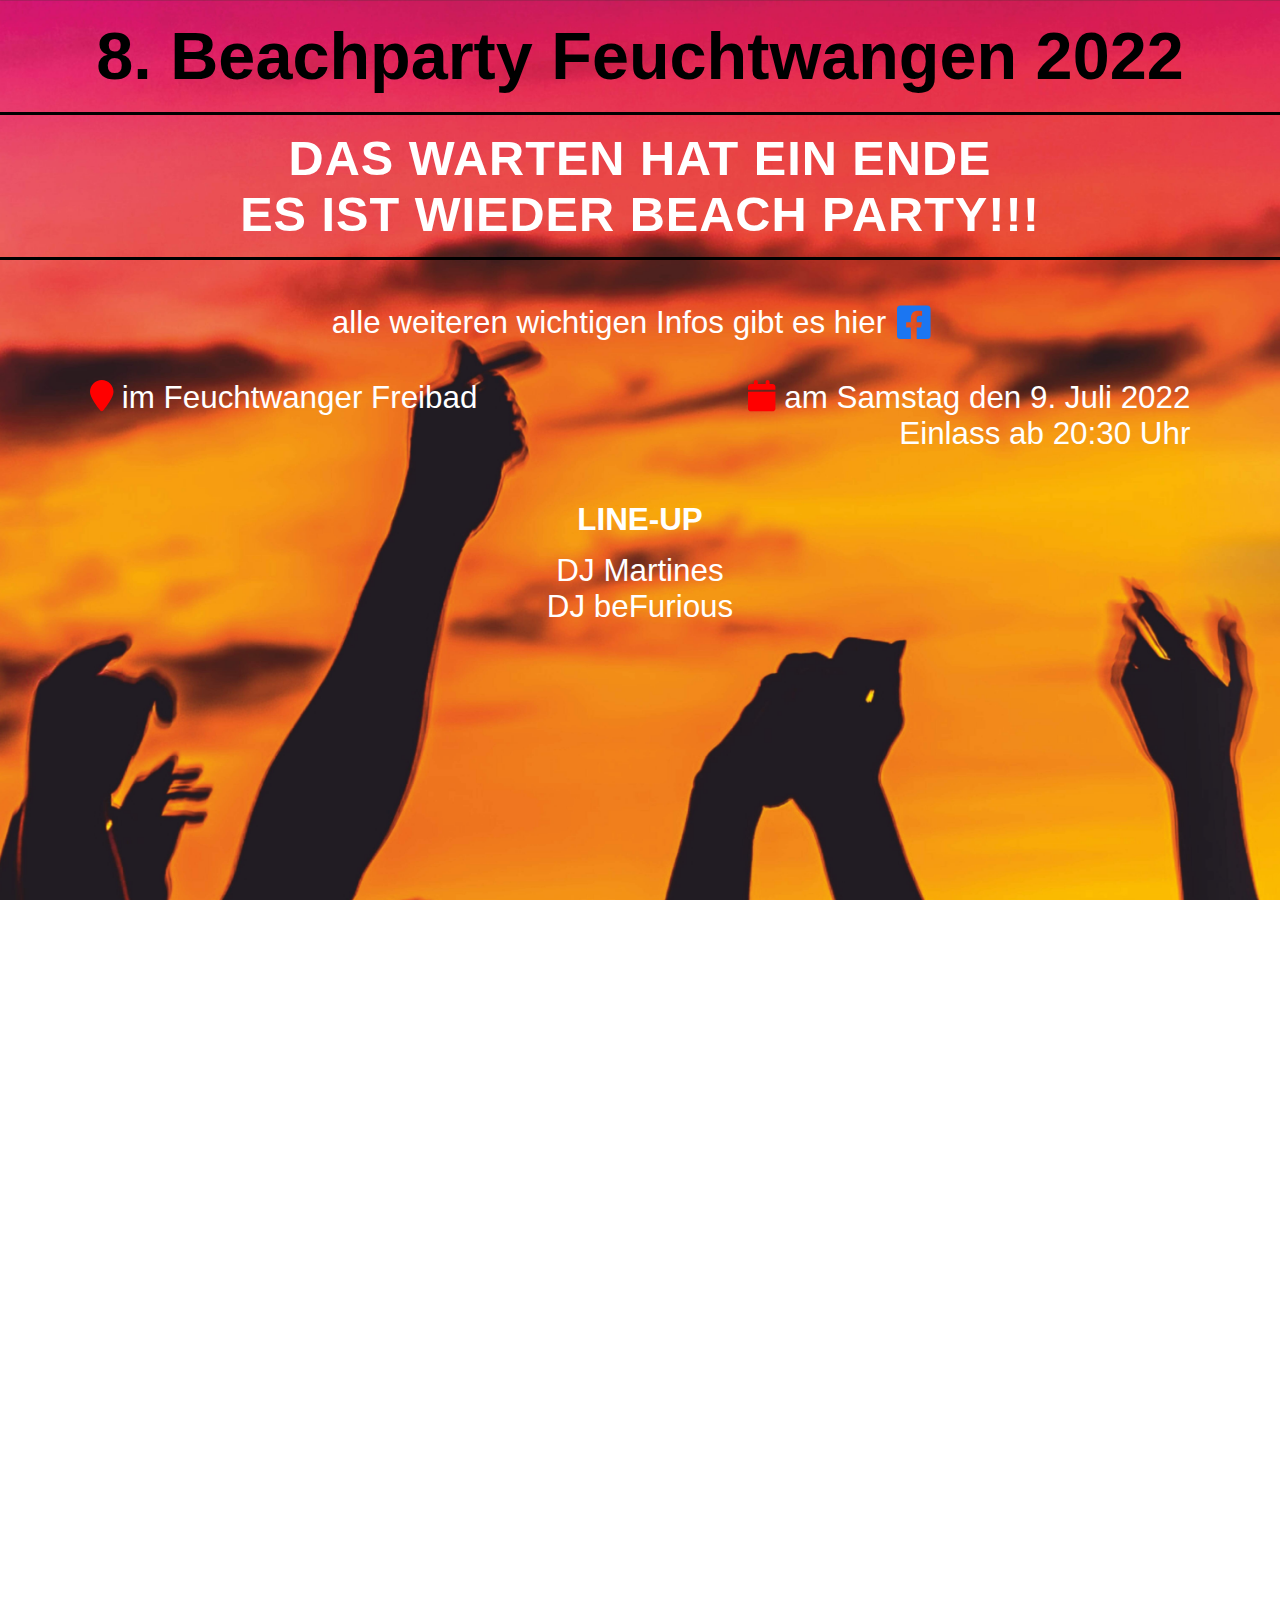
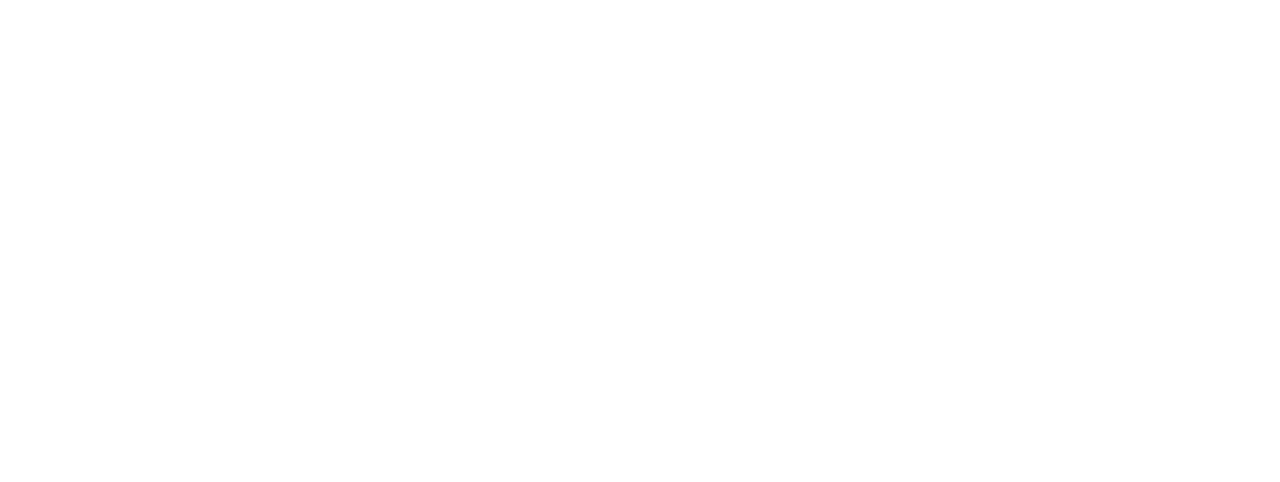
==== commit b203b14e: "misc" ====
--- a/index.html
+++ b/index.html
@@ -8,6 +8,7 @@
 		<link rel="stylesheet" href="main.css" />
                 <link rel="stylesheet" href="fontawesome-free-6.1.1-web/css/brands.min.css" />
                 <link rel="stylesheet" href="fontawesome-free-6.1.1-web/css/solid.min.css" />
+                <link rel="shortcut icon" href="images/hochkant.jpeg" type="image/jpg" />
                 
                 <meta name="description" content="Veranstaltung der 8. Beachparty in Feuchtwangen" />
                 <meta name="robots" content="index, follow" />
@@ -15,27 +16,28 @@
 	</head>
 	<body>
 		<img src="images/beachparty-feuchtwangen-2022_small_cuted.jpg" class="background" alt="Facebook-Veranstaltung Beachparty 2022 in Feuchtwangen" title="Beachparty 2022 in Feuchtwangen" />
-		<h1>8. Beachparty Feuchtwangen 2022</h1>
-		<h3>DAS WARTEN HAT EIN ENDE<br/>
+		<h1 class="noselect">8. Beachparty Feuchtwangen 2022</h1>
+		<h3 class="noselect">DAS WARTEN HAT EIN ENDE<br/>
 		ES IST WIEDER BEACH PARTY!!!</h3>
                 <div class="content">
-                    <div class="facebook">
+                    <div class="facebook noselect">
                         <a href="https://www.facebook.com/events/763265378175447">
-                            <span class="facebook-text">zur Veranstaltung auf Facebook</span>
+                            <span class="facebook-text">alle weiteren wichtigen Infos gibt es hier</span>
                             <div class="facebook-icon-wrapper"><i class="fa-brands fa-facebook-square"></i></div>
                             <div class="clearfix"></div>
                         </a>
                     </div>
                     <div class="before">
-                        <div class="place">
+                        <div class="place noselect">
                             <div class="icon-wrapper"><i class="fa-solid fa-location-pin"></i></div> im Feuchtwanger Freibad
                         </div>
-                        <div class="time">
-                            <div class="icon-wrapper"><i class="fa-solid fa-calendar"></i></div> am Samstag den 9. Juli 2022
+                        <div class="time noselect">
+                            <div class="top"><div class="icon-wrapper"><i class="fa-solid fa-calendar"></i></div> am Samstag den 9. Juli 2022</div>
+                            <div class="bottom">Einlass ab 20:30 Uhr</div>
                         </div>
                     </div>
                     <div class="after">
-                        <div class="lineup">
+                        <div class="lineup noselect">
                         LINE-UP
                         <ul>
                             <li>
--- a/main.css
+++ b/main.css
@@ -1 +1 @@
-*{box-sizing:border-box}body,html{overflow-x:hidden;overflow-y:hidden;width:100%;height:100%;margin:0;padding:0;font-family:Inter,Helvetica,Arial;position:relative}img{width:100%;position:absolute;z-index:-99}h1{color:#000;font-size:5.2vw;text-align:center;padding:0;margin:18px 0 0 0;font-weight:700}h3{font-size:3.8vw;text-align:center;margin:18px 0 0 0;padding:15px 0 15px 0;border-top:3px solid #000;border-bottom:3px solid #000;letter-spacing:1px}.content{margin:45px 7% 0 7%;color:#fff;font-size:2.45vw}.content .facebook{text-align:center;margin:0 0 35px 0}.content .facebook a{display:inline-block;color:#fff;text-decoration:none;transition:all .3s ease;transition-property:color,transform;width:46%;text-align:center}.content .facebook a:hover{color:#1b76f2;transform:scale(1.2)}.content .facebook a .facebook-text{float:left}.content .facebook a .facebook-icon-wrapper svg{color:#1b76f2;font-size:3vw;margin:-.3% 0 0 -1.25%}.content .before{display:grid;grid-template-columns:50% 50%}.content .before .time{text-align:right}.content .before .icon-wrapper{display:inline-block;color:red}.content .after{margin:50px 0 0 0;text-align:center}.content .after .lineup{font-weight:700}.content .after .lineup ul{font-weight:400;list-style-type:none;padding:0;margin:15px 0 0 0}.clearfix{margin:0!important;padding:0!important;width:0!important;height:0!important;clear:both}.imgcor{width:auto;height:100%}/*# sourceMappingURL=main.css.map */+.noselect{-webkit-touch-callout:none;-webkit-user-select:none;-khtml-user-select:none;-moz-user-select:none;-ms-user-select:none;user-select:none}*{box-sizing:border-box}body,html{overflow-x:hidden;overflow-y:hidden;width:100%;height:100%;margin:0;padding:0;font-family:Inter,Helvetica,Arial;position:relative}img{width:100%;position:absolute;z-index:-99}h1{color:#000;font-size:5.2vw;text-align:center;padding:0;margin:18px 0 0 0;font-weight:700}@media (max-width:768px){h1{font-size:7.4vw}}h3{font-size:3.8vw;text-align:center;margin:18px 0 0 0;padding:15px 0 15px 0;border-top:3px solid #000;border-bottom:3px solid #000;letter-spacing:1px;color:#fff}@media (max-width:768px){h3{font-size:4.8vw;margin-top:8px}}.content{margin:45px 7% 0 7%;color:#fff;font-size:2.45vw}@media (max-width:768px){.content{font-size:5.5vw;margin-top:28px}}.content .facebook{text-align:center;margin:0 0 35px 0}.content .facebook a{display:inline-block;color:#fff;text-decoration:none;transition:all .3s ease;transition-property:color,transform;width:56%;text-align:center}@media (max-width:768px){.content .facebook a{width:66%}}.content .facebook a:hover{color:#1b76f2;transform:scale(1.2)}.content .facebook a .facebook-text{float:left}.content .facebook a .facebook-icon-wrapper svg{color:#1b76f2;font-size:3vw;margin:-.3% 0 0 -1.25%}@media (max-width:768px){.content .facebook a .facebook-icon-wrapper svg{font-size:6vw}}.content .before{display:grid;grid-template-columns:50% 50%}@media (max-width:768px){.content .before{font-size:4.6vw}}.content .before .place,.content .before .time{transition:all .3s ease;transition-property:transform}.content .before .place:hover,.content .before .time:hover{transform:scale(1.2)}.content .before .time{text-align:right}.content .before .icon-wrapper{display:inline-block;color:red}.content .after{margin:50px 0 0 0;text-align:center}.content .after .lineup{font-weight:700;transition:all .3s ease;transition-property:transform}.content .after .lineup:hover{transform:scale(1.2)}@media (max-width:768px){.content .after .lineup{color:red}}.content .after .lineup ul{font-weight:400;list-style-type:none;padding:0;margin:15px 0 0 0}.clearfix{margin:0!important;padding:0!important;width:0!important;height:0!important;clear:both}.imgcor{width:auto;height:100%}/*# sourceMappingURL=main.css.map */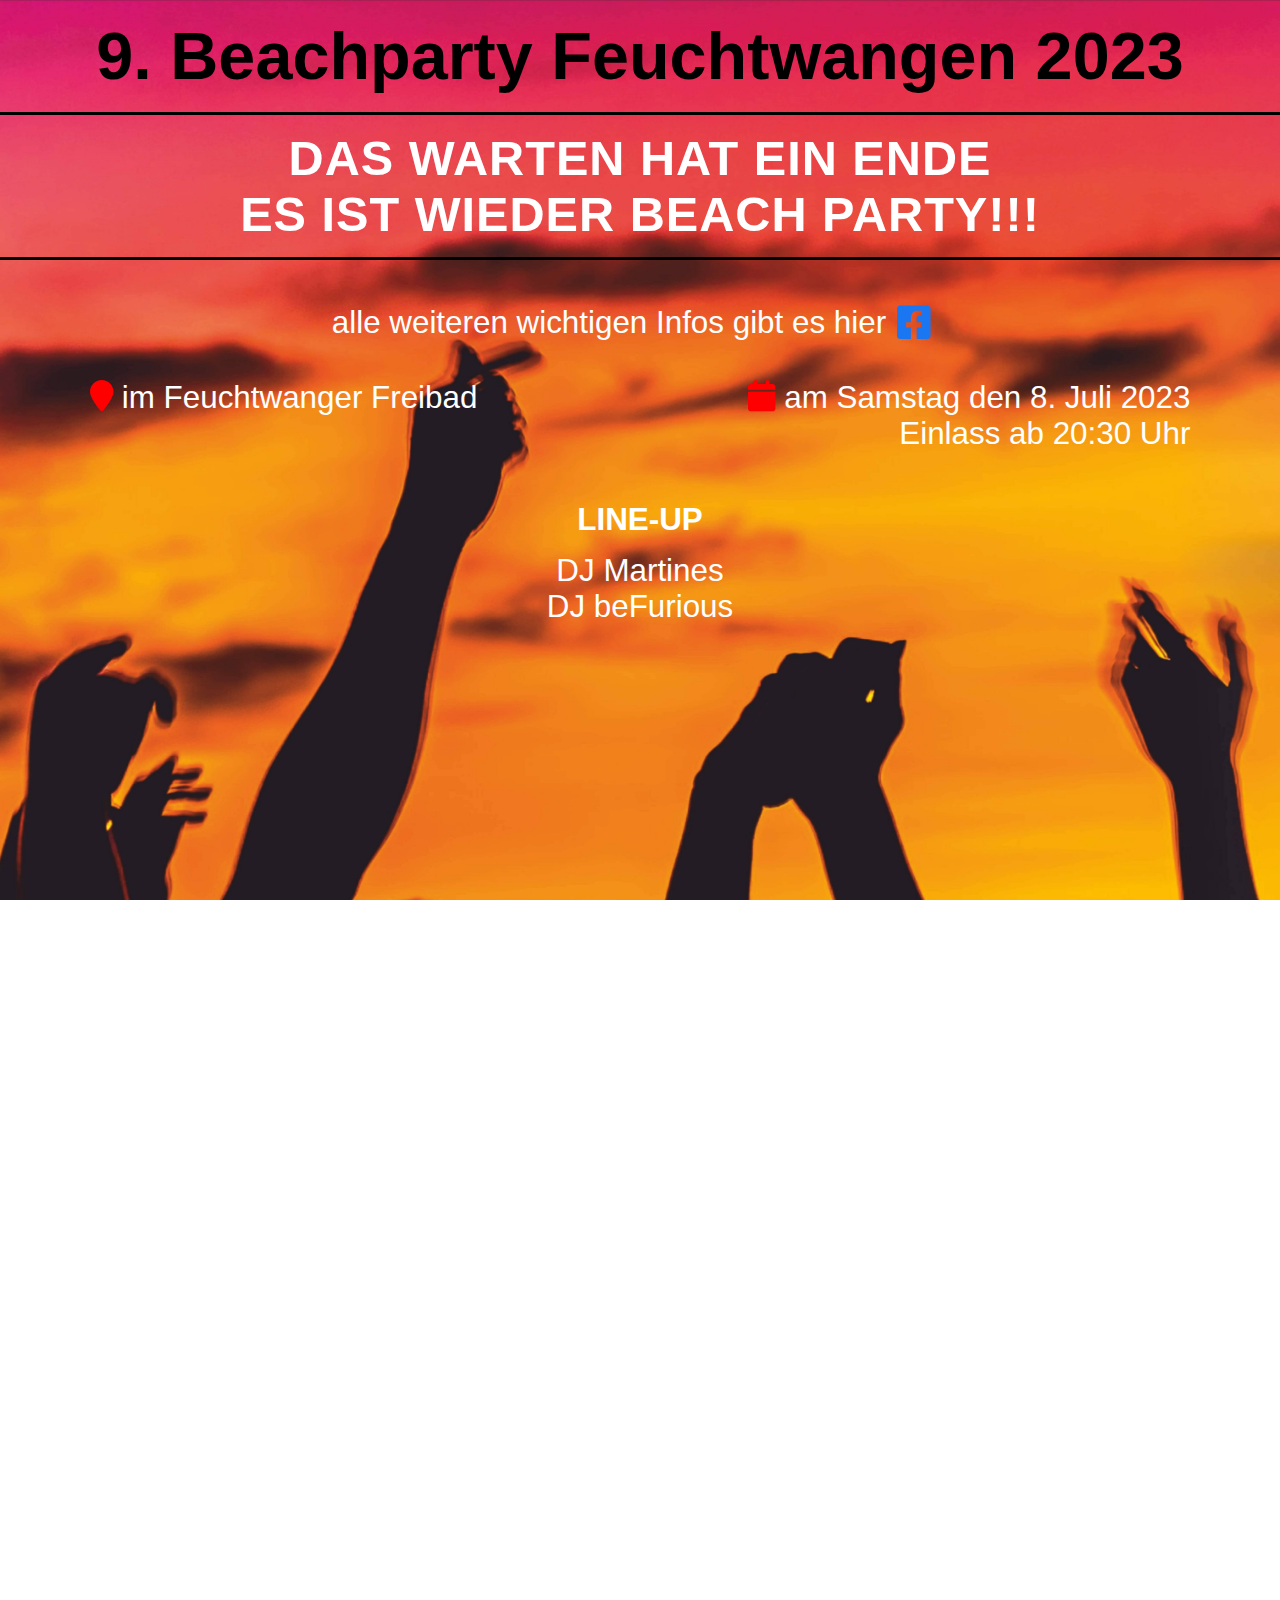
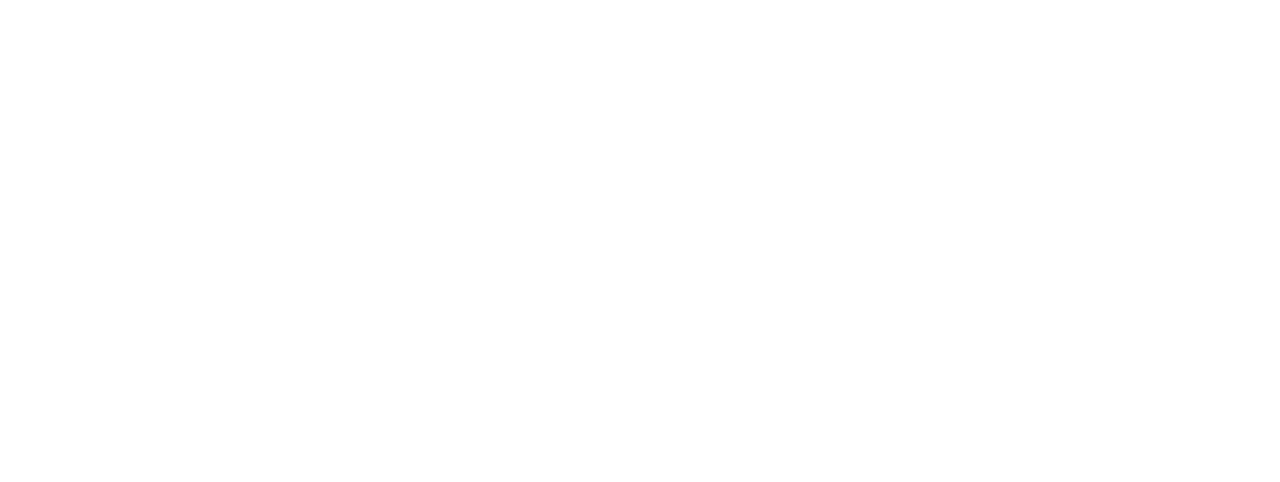
==== commit d2b57180: "2023 update" ====
--- a/index.html
+++ b/index.html
@@ -15,13 +15,13 @@
                 <meta name="keywords" content="Party, Veranstaltung, Feier, Feuchtwangen, Dinkelsbühl, Crailsheim, Ansbach, Beachparty, Festival, DJ, Strand, Beach, Cocktail, Bier, Rave, Freibad" />
 	</head>
 	<body>
-		<img src="images/beachparty-feuchtwangen-2022_small_cuted.jpg" class="background" alt="Facebook-Veranstaltung Beachparty 2022 in Feuchtwangen" title="Beachparty 2022 in Feuchtwangen" />
-		<h1 class="noselect">8. Beachparty Feuchtwangen 2022</h1>
+		<img src="images/beachparty-feuchtwangen-2022_small_cuted_light.jpg" class="background" alt="Facebook-Veranstaltung Beachparty 2022 in Feuchtwangen" title="Beachparty 2022 in Feuchtwangen" />
+		<h1 class="noselect">9. Beachparty Feuchtwangen 2023</h1>
 		<h3 class="noselect">DAS WARTEN HAT EIN ENDE<br/>
 		ES IST WIEDER BEACH PARTY!!!</h3>
                 <div class="content">
                     <div class="facebook noselect">
-                        <a href="https://www.facebook.com/events/763265378175447">
+                        <a href="https://www.facebook.com/events/572418374829104" title="Facebook Event">
                             <span class="facebook-text">alle weiteren wichtigen Infos gibt es hier</span>
                             <div class="facebook-icon-wrapper"><i class="fa-brands fa-facebook-square"></i></div>
                             <div class="clearfix"></div>
@@ -29,10 +29,12 @@
                     </div>
                     <div class="before">
                         <div class="place noselect">
-                            <div class="icon-wrapper"><i class="fa-solid fa-location-pin"></i></div> im Feuchtwanger Freibad
+                            <a href="https://goo.gl/maps/mM7MAtqsPAoXjNKe9" title="Feuchtwanger Freibad" target="_blank" style="color:white;text-decoration:none;">
+                                <div class="icon-wrapper"><i class="fa-solid fa-location-pin"></i></div> im Feuchtwanger Freibad
+                            </a>
                         </div>
                         <div class="time noselect">
-                            <div class="top"><div class="icon-wrapper"><i class="fa-solid fa-calendar"></i></div> am Samstag den 9. Juli 2022</div>
+                            <div class="top"><div class="icon-wrapper"><i class="fa-solid fa-calendar"></i></div> am Samstag den 8. Juli 2023</div>
                             <div class="bottom">Einlass ab 20:30 Uhr</div>
                         </div>
                     </div>
